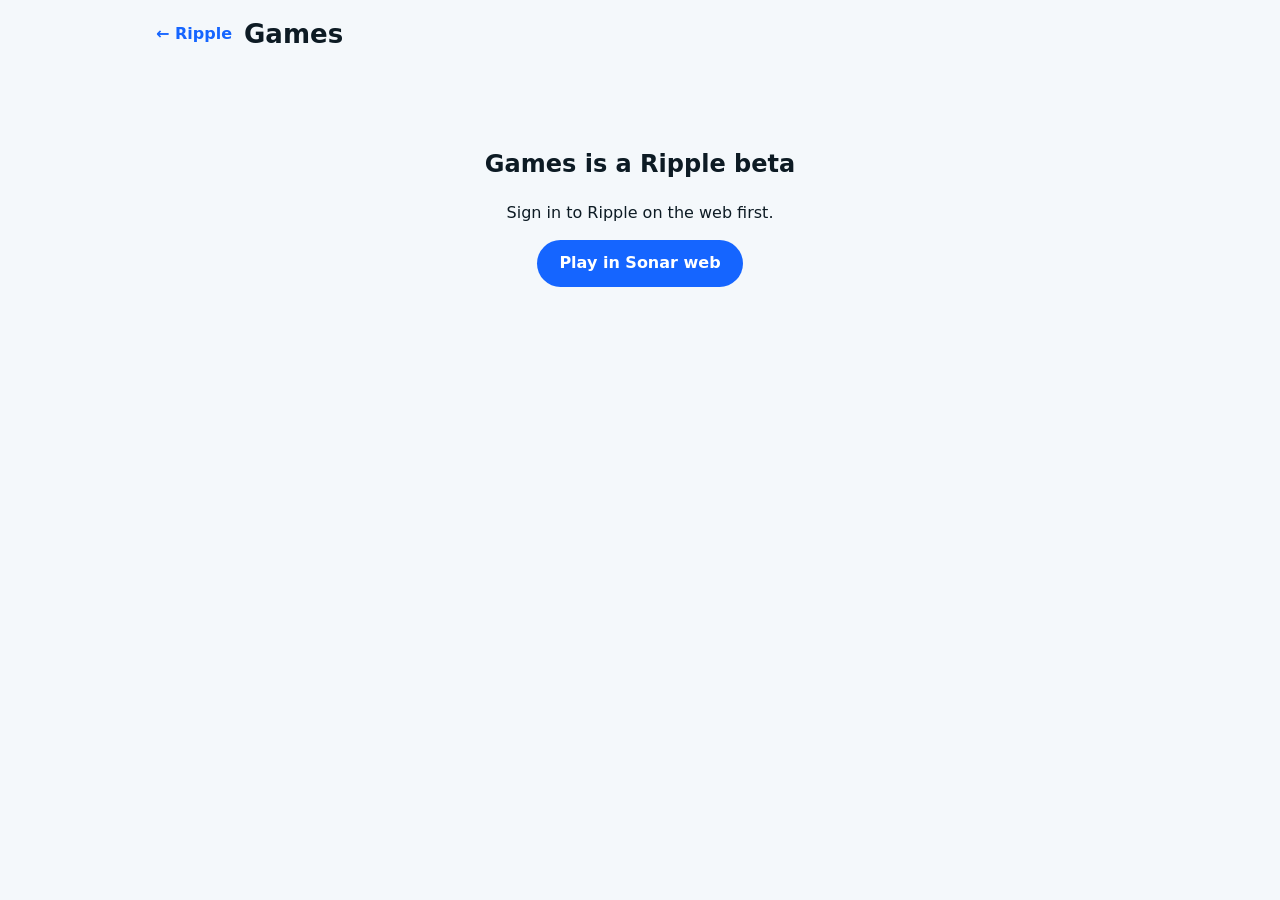
==== games.html @ e109ff6f "Ripple web: Update 3 (Ripple 1.6): Tide Map, games page (beta), long-form switch" ====
<!doctype html>
<html lang="en" data-app="ripple">
<head>
<meta charset="utf-8">
<meta name="viewport" content="width=device-width,initial-scale=1,viewport-fit=cover">
<title>Games · Ripple</title>
<meta name="theme-color" content="#1565FF">
<style>
:root{--acc:#1565FF;--bg:#f4f8fb;--fg:#0d1b24;--sub:#5a6d78;--card:#fff}
@media (prefers-color-scheme:dark){:root{--bg:#071118;--fg:#e8f3f8;--sub:#93a9b4;--card:#10202a}}
*{box-sizing:border-box}body{margin:0;background:var(--bg);color:var(--fg);font:16px/1.4 system-ui,-apple-system,"Segoe UI",Roboto,sans-serif}
header{display:flex;align-items:center;gap:12px;padding:16px max(16px,env(safe-area-inset-left));max-width:1000px;margin:0 auto}
header a{color:var(--acc);text-decoration:none;font-weight:600}header h1{margin:0;font-size:26px;flex:1}
#games{max-width:1000px;margin:0 auto;padding:0 16px 40px}
.wg-lead{color:var(--sub);margin:0 0 8px}.wg-shelf{font-size:15px;text-transform:uppercase;letter-spacing:.08em;color:var(--sub);margin:22px 0 10px}
.wg-grid{display:grid;grid-template-columns:repeat(auto-fill,minmax(112px,1fr));gap:12px}
.wg-tile{display:flex;flex-direction:column;align-items:flex-start;gap:2px;background:none;border:0;padding:0;color:inherit;font:inherit;text-align:left;cursor:pointer}
.wg-art{width:100%;aspect-ratio:1;border-radius:24px;display:grid;place-items:center;font-size:44px;box-shadow:0 6px 18px #0002;transition:transform .15s}
.wg-tile:hover .wg-art,.wg-tile:focus-visible .wg-art{transform:translateY(-3px)}.wg-name{font-weight:600;margin-top:6px}.wg-sub{font-size:13px;color:var(--sub)}
.wg-empty{text-align:center;padding:60px 16px}.wg-btn{display:inline-block;background:var(--acc);color:#fff;padding:12px 22px;border-radius:999px;text-decoration:none;font-weight:600}
.wg-player{position:fixed;inset:0;z-index:100;background:#000}.wg-player iframe{width:100%;height:100%;border:0;display:block}
.wg-splash{position:absolute;inset:0;display:flex;flex-direction:column;align-items:center;justify-content:center;gap:12px;color:#fff;font-size:22px}.wg-glyph{font-size:72px}
body.wg-open{overflow:hidden}
@media (min-width:700px){.wg-player{inset:24px;border-radius:24px;overflow:hidden;box-shadow:0 20px 60px #0008}.wg-player iframe{max-width:none}}
@media (prefers-reduced-motion:reduce){.wg-art{transition:none}}
</style>
</head>
<body>
<header><a href="./" aria-label="Back to Ripple">← Ripple</a><h1>Games</h1></header>
<main id="games" aria-live="polite">Loading…</main>
<script src="waves/games-web.js"></script>
</body>
</html>
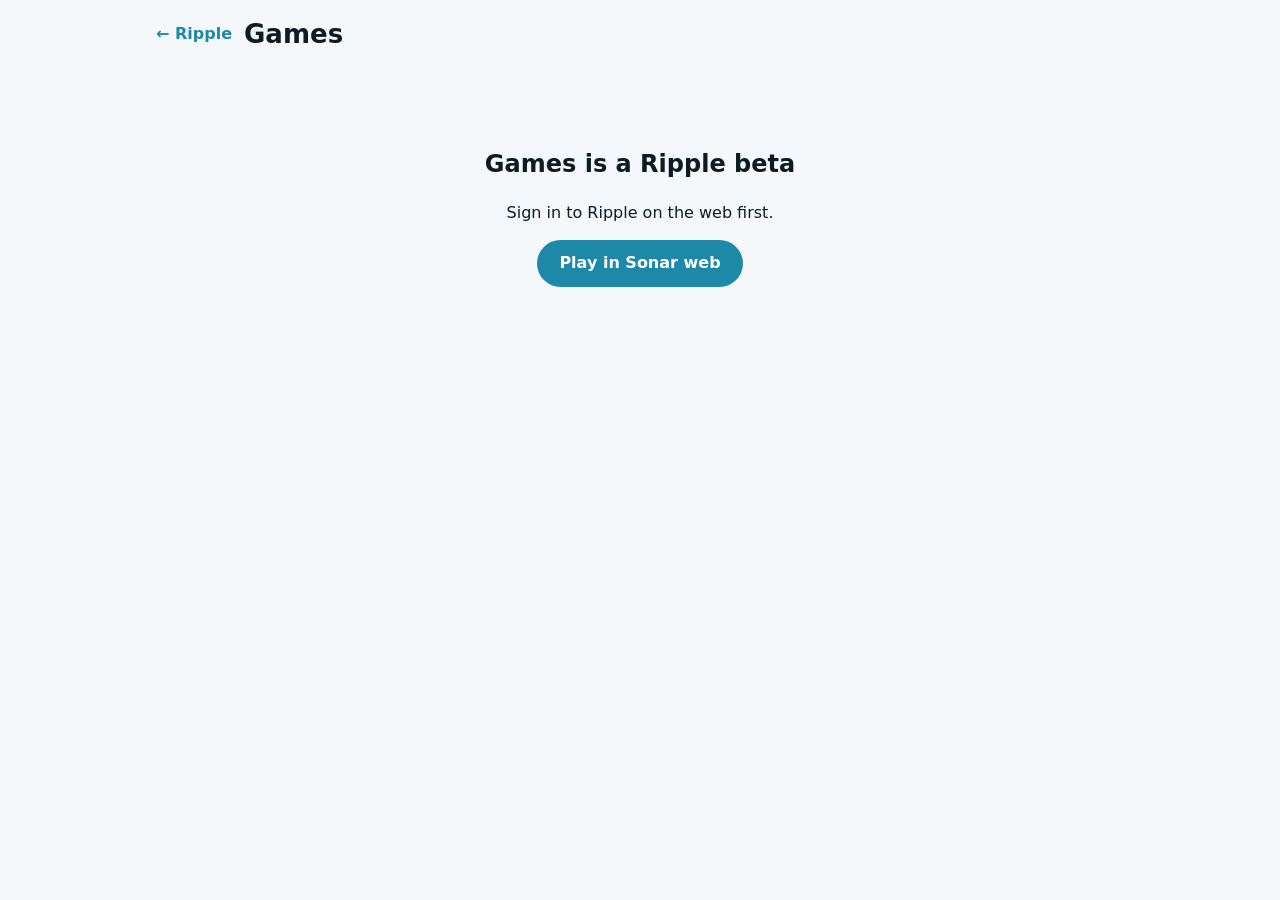
==== commit 92a150a6: "Ripple web: Update 4 (Sea Glass, teal, reports, Ripple Effect/Tide Report)" ====
--- a/games.html
+++ b/games.html
@@ -4,9 +4,9 @@
 <meta charset="utf-8">
 <meta name="viewport" content="width=device-width,initial-scale=1,viewport-fit=cover">
 <title>Games · Ripple</title>
-<meta name="theme-color" content="#1565FF">
+<meta name="theme-color" content="#1E88A8">
 <style>
-:root{--acc:#1565FF;--bg:#f4f8fb;--fg:#0d1b24;--sub:#5a6d78;--card:#fff}
+:root{--acc:#1E88A8;--bg:#f4f8fb;--fg:#0d1b24;--sub:#5a6d78;--card:#fff}
 @media (prefers-color-scheme:dark){:root{--bg:#071118;--fg:#e8f3f8;--sub:#93a9b4;--card:#10202a}}
 *{box-sizing:border-box}body{margin:0;background:var(--bg);color:var(--fg);font:16px/1.4 system-ui,-apple-system,"Segoe UI",Roboto,sans-serif}
 header{display:flex;align-items:center;gap:12px;padding:16px max(16px,env(safe-area-inset-left));max-width:1000px;margin:0 auto}
